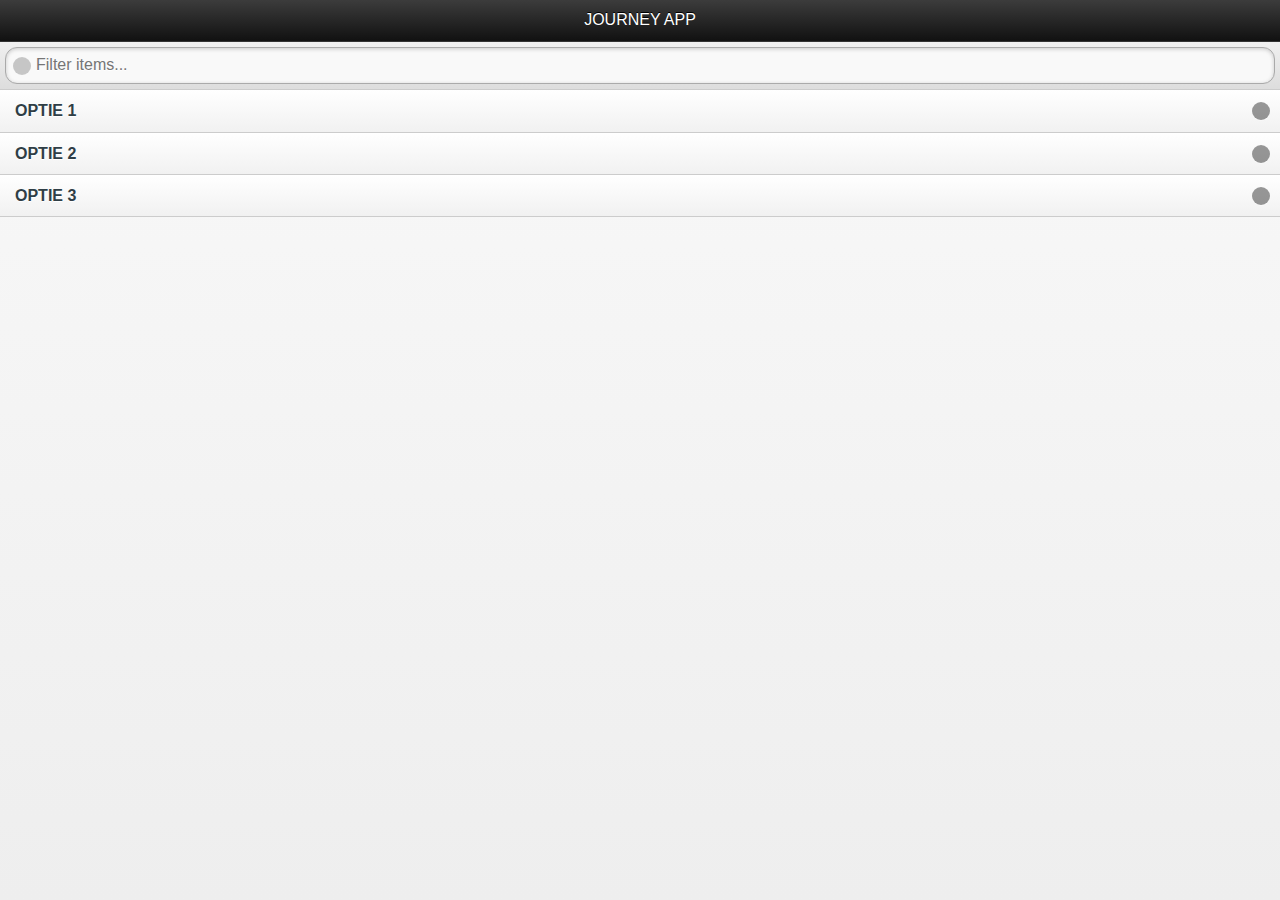
==== platforms/ios/www/index.html @ 6d788921 "Base structure" ====
<!DOCTYPE html>
<html>
    <head>
    	<script src="js/usergrid.js" type="text/javascript"></script>
        <meta charset="utf-8" />
        <meta name="format-detection" content="telephone=no" />
        <meta name="viewport" content="width=device-width, initial-scale=1">
        <link rel="stylesheet" type="text/css" href="css/index.css" />
        <link rel="stylesheet" href="css/jquerymobile.css" />


        <title>Hello World</title>
    </head>
    <body>
        <div id="reposHome" data-role="page">
            <div class="header" data-role="header" data-position="fixed">
                <h1>Journey App</h1>
            </div>
            <div data-role="content">
                <ul id="allRepos" data-role="listview"  data-filter="true">
                    <li><a href="#">Optie 1</a></li>
                    <li><a href="#">Optie 2</a></li>
                    <li><a href="#">Optie 3</a></li>
                </ul>
            </div>
        </div>
        <script src="js/jquery-1.8.3.min.js"></script>
        <script src="js/jquery.mobile-1.3.0.min.js"></script>
        <script type="text/javascript" src="phonegap.js"></script>
        
    </body>
</html>
---- platforms/ios/www/css/index.css ----
/*
 * Licensed to the Apache Software Foundation (ASF) under one
 * or more contributor license agreements.  See the NOTICE file
 * distributed with this work for additional information
 * regarding copyright ownership.  The ASF licenses this file
 * to you under the Apache License, Version 2.0 (the
 * "License"); you may not use this file except in compliance
 * with the License.  You may obtain a copy of the License at
 *
 * http://www.apache.org/licenses/LICENSE-2.0
 *
 * Unless required by applicable law or agreed to in writing,
 * software distributed under the License is distributed on an
 * "AS IS" BASIS, WITHOUT WARRANTIES OR CONDITIONS OF ANY
 * KIND, either express or implied.  See the License for the
 * specific language governing permissions and limitations
 * under the License.
 */
* {
    -webkit-tap-highlight-color: rgba(0,0,0,0); /* make transparent link selection, adjust last value opacity 0 to 1.0 */
}

body {
    -webkit-touch-callout: none;                /* prevent callout to copy image, etc when tap to hold */
    -webkit-text-size-adjust: none;             /* prevent webkit from resizing text to fit */
    -webkit-user-select: none;                  /* prevent copy paste, to allow, change 'none' to 'text' */
    background-color:#E4E4E4;
    background-image:linear-gradient(top, #A7A7A7 0%, #E4E4E4 51%);
    background-image:-webkit-linear-gradient(top, #A7A7A7 0%, #E4E4E4 51%);
    background-image:-ms-linear-gradient(top, #A7A7A7 0%, #E4E4E4 51%);
    background-image:-webkit-gradient(
        linear,
        left top,
        left bottom,
        color-stop(0, #A7A7A7),
        color-stop(0.51, #E4E4E4)
    );
    background-attachment:fixed;
    font-family:'HelveticaNeue-Light', 'HelveticaNeue', Helvetica, Arial, sans-serif;
    font-size:12px;
    height:100%;
    margin:0px;
    padding:0px;
    text-transform:uppercase;
    width:100%;
}

/* Portrait layout (default) */
.app {
    background:url(../img/logo.png) no-repeat center top; /* 170px x 200px */
    position:absolute;             /* position in the center of the screen */
    left:50%;
    top:50%;
    height:50px;                   /* text area height */
    width:225px;                   /* text area width */
    text-align:center;
    padding:180px 0px 0px 0px;     /* image height is 200px (bottom 20px are overlapped with text) */
    margin:-115px 0px 0px -112px;  /* offset vertical: half of image height and text area height */
                                   /* offset horizontal: half of text area width */
}

/* Landscape layout (with min-width) */
@media screen and (min-aspect-ratio: 1/1) and (min-width:400px) {
    .app {
        background-position:left center;
        padding:75px 0px 75px 170px;  /* padding-top + padding-bottom + text area = image height */
        margin:-90px 0px 0px -198px;  /* offset vertical: half of image height */
                                      /* offset horizontal: half of image width and text area width */
    }
}

h1 {
    font-size:24px;
    font-weight:normal;
    margin:0px;
    overflow:visible;
    padding:0px;
    text-align:center;
}

.event {
    border-radius:4px;
    -webkit-border-radius:4px;
    color:#FFFFFF;
    font-size:12px;
    margin:0px 30px;
    padding:2px 0px;
}

.event.listening {
    background-color:#333333;
    display:block;
}

.event.received {
    background-color:#4B946A;
    display:none;
}

@keyframes fade {
    from { opacity: 1.0; }
    50% { opacity: 0.4; }
    to { opacity: 1.0; }
}
 
@-webkit-keyframes fade {
    from { opacity: 1.0; }
    50% { opacity: 0.4; }
    to { opacity: 1.0; }
}
 
.blink {
    animation:fade 3000ms infinite;
    -webkit-animation:fade 3000ms infinite;
}

.header p {
    display:none;
}
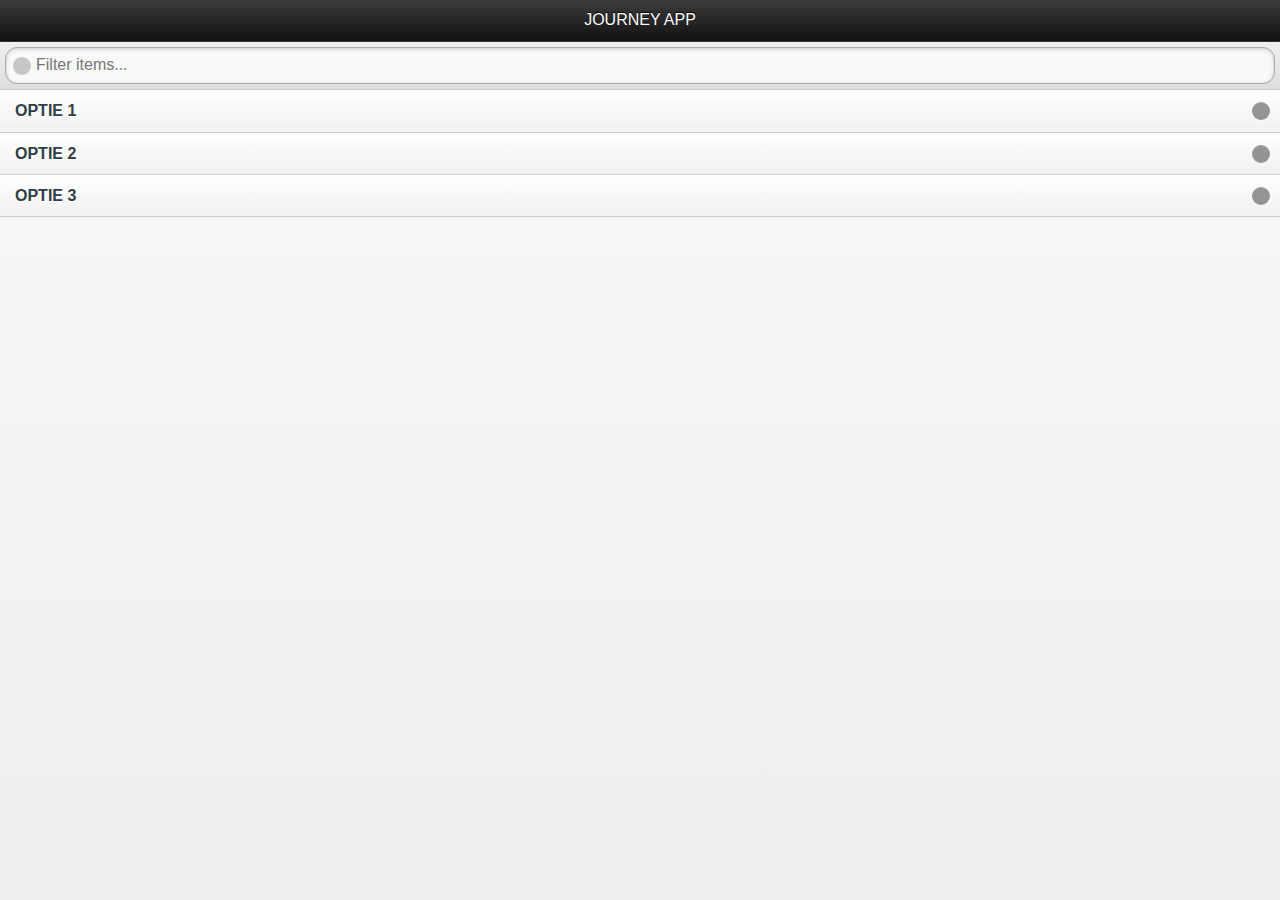
==== commit 97e1a0c3: "Location stuff" ====
--- a/platforms/ios/www/index.html
+++ b/platforms/ios/www/index.html
@@ -18,7 +18,7 @@
             </div>
             <div data-role="content">
                 <ul id="allRepos" data-role="listview"  data-filter="true">
-                    <li><a href="#">Optie 1</a></li>
+                    <li><a href="location.html">Optie 1</a></li>
                     <li><a href="#">Optie 2</a></li>
                     <li><a href="#">Optie 3</a></li>
                 </ul>
@@ -26,7 +26,10 @@
         </div>
         <script src="js/jquery-1.8.3.min.js"></script>
         <script src="js/jquery.mobile-1.3.0.min.js"></script>
-        <script type="text/javascript" src="phonegap.js"></script>
-        
+        <script type="text/javascript" src="cordova.js"></script>
+        <script type="text/javascript" src="js/index.js"></script>
+        <script type="text/javascript">
+            app.initialize();
+        </script>
     </body>
 </html>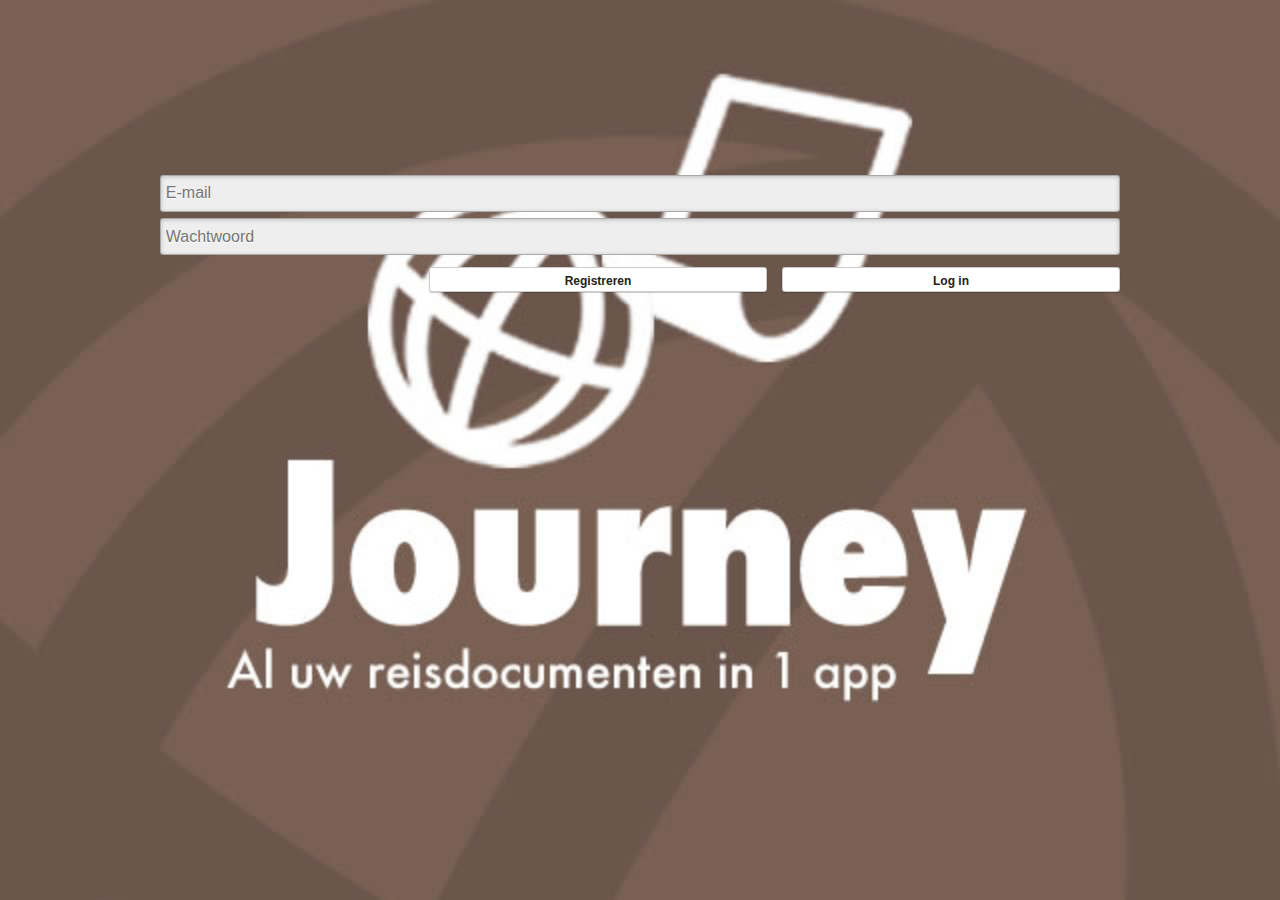
==== commit b22cb95f: "Login working" ====
--- a/platforms/ios/www/index.html
+++ b/platforms/ios/www/index.html
@@ -1,30 +1,28 @@
 <!DOCTYPE html>
 <html>
     <head>
-    	<script src="js/usergrid.js" type="text/javascript"></script>
+        <script src="js/usergrid.js" type="text/javascript"></script>
         <meta charset="utf-8" />
         <meta name="format-detection" content="telephone=no" />
         <meta name="viewport" content="width=device-width, initial-scale=1">
         <link rel="stylesheet" type="text/css" href="css/index.css" />
         <link rel="stylesheet" href="css/jquerymobile.css" />
+        <link rel="stylesheet" href="css/jquery.mobile-1.3.1.css" />
+        <link rel="stylesheet" href="css/journeyapp.css" />
+        <title>Inloggen</title>
+    </head>
+    <body class="home">
+        <div id="reposHome" data-role="page">
+            <div class="login-home">
+                <input class="email-field" type="text" placeholder="E-mail">
+                <input class="password-field" type="password" placeholder="Wachtwoord" >
+                <a href="#" data-role="button" data-corners="true" data-shadow="true" data-iconshadow="true" data-wrapperels="span" data-theme="c" class="ui-btn ui-shadow ui-btn-corner-all ui-btn-up-c inloggen"><span class="ui-btn-inner"><span class="ui-btn-text">Log in</span></span></a>
+                <a href="#" data-r ole="button" data-corners="true" data-shadow="true" data-iconshadow="true" data-wrapperels="span" data-theme="c" class="ui-btn ui-shadow ui-btn-corner-all ui-btn-up-c"><span class="ui-btn-inner"><span class="ui-btn-text">Registreren</span></span></a>
+            </div>
 
-
-        <title>Hello World</title>
-    </head>
-    <body>
-        <div id="reposHome" data-role="page">
-            <div class="header" data-role="header" data-position="fixed">
-                <h1>Journey App</h1>
-            </div>
-            <div data-role="content">
-                <ul id="allRepos" data-role="listview"  data-filter="true">
-                    <li><a href="location.html">Optie 1</a></li>
-                    <li><a href="#">Optie 2</a></li>
-                    <li><a href="#">Optie 3</a></li>
-                </ul>
-            </div>
         </div>
         <script src="js/jquery-1.8.3.min.js"></script>
+        <script src="js/inloggen.js"></script>
         <script src="js/jquery.mobile-1.3.0.min.js"></script>
         <script type="text/javascript" src="cordova.js"></script>
         <script type="text/javascript" src="js/index.js"></script>
--- a/platforms/ios/www/css/index.css
+++ b/platforms/ios/www/css/index.css
@@ -41,7 +41,6 @@
     height:100%;
     margin:0px;
     padding:0px;
-    text-transform:uppercase;
     width:100%;
 }
 
--- a/platforms/ios/www/css/journeyapp.css
+++ b/platforms/ios/www/css/journeyapp.css
@@ -0,0 +1,29 @@
+.inline-block {
+	display:block;
+}
+
+body.home #reposHome{
+	background:url(../img/home-bg.jpg) no-repeat;
+	background-size:100%;
+}
+
+.login-home a {
+	width:35%;
+	float:right;
+	margin-left:15px;
+	display:inline-block;
+}
+
+.login-home a .ui-btn-text {
+	font-size:12px;
+}
+
+.login-home a .ui-btn-inner {
+	padding: 2px 5px;
+}
+
+.login-home {
+	width:75%;
+	display:block;
+	margin:175px auto 0;
+}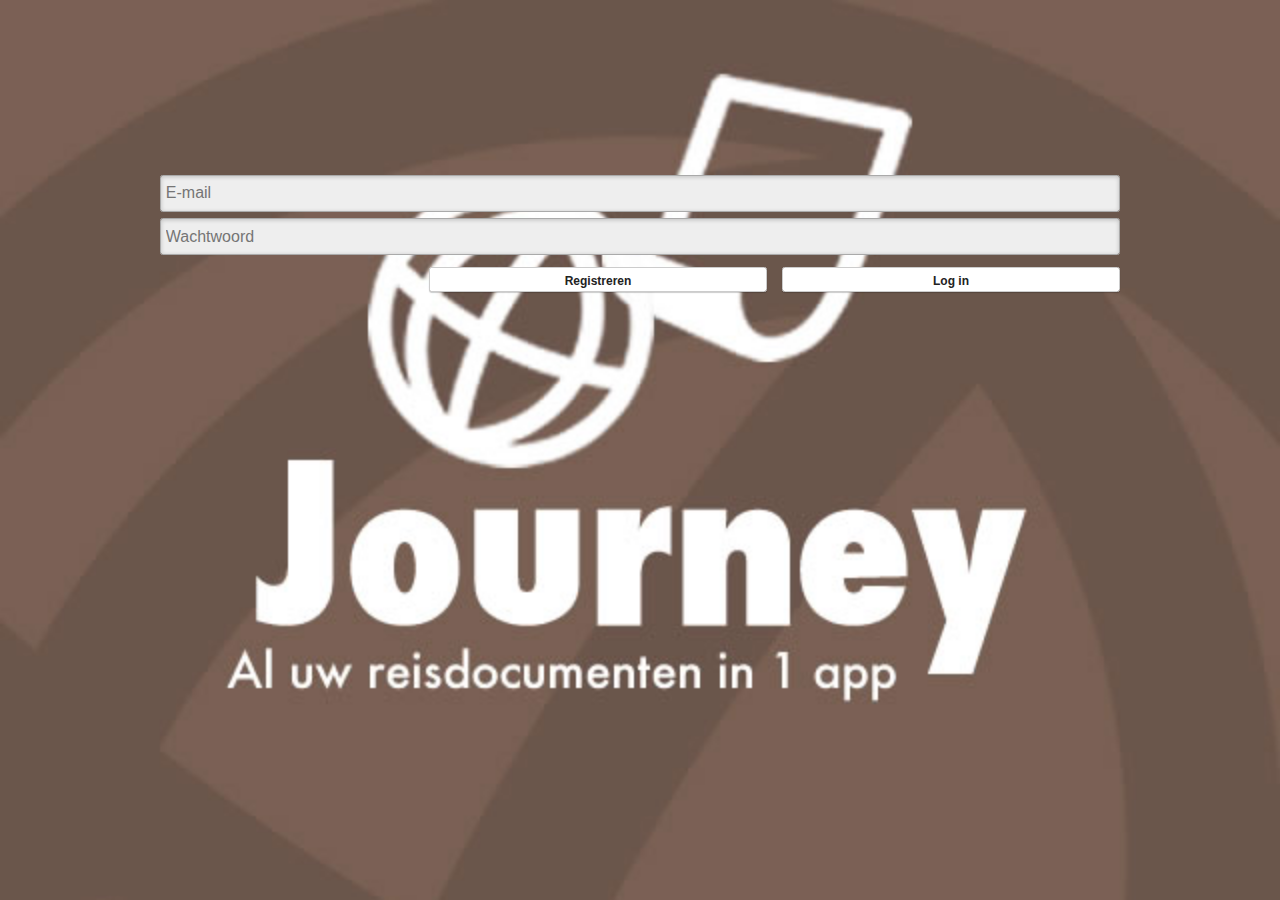
==== commit a8db6704: "new build" ====
--- a/platforms/ios/www/index.html
+++ b/platforms/ios/www/index.html
@@ -6,21 +6,64 @@
         <meta name="format-detection" content="telephone=no" />
         <meta name="viewport" content="width=device-width, initial-scale=1">
         <link rel="stylesheet" type="text/css" href="css/index.css" />
-        <link rel="stylesheet" href="css/jquerymobile.css" />
         <link rel="stylesheet" href="css/jquery.mobile-1.3.1.css" />
         <link rel="stylesheet" href="css/journeyapp.css" />
         <title>Inloggen</title>
     </head>
-    <body class="home">
-        <div id="reposHome" data-role="page">
+    <body>
+        <div id="login" data-role="page">
             <div class="login-home">
-                <input class="email-field" type="text" placeholder="E-mail">
+                <input class="email-field" type="email" placeholder="E-mail">
                 <input class="password-field" type="password" placeholder="Wachtwoord" >
                 <a href="#" data-role="button" data-corners="true" data-shadow="true" data-iconshadow="true" data-wrapperels="span" data-theme="c" class="ui-btn ui-shadow ui-btn-corner-all ui-btn-up-c inloggen"><span class="ui-btn-inner"><span class="ui-btn-text">Log in</span></span></a>
                 <a href="#" data-r ole="button" data-corners="true" data-shadow="true" data-iconshadow="true" data-wrapperels="span" data-theme="c" class="ui-btn ui-shadow ui-btn-corner-all ui-btn-up-c"><span class="ui-btn-inner"><span class="ui-btn-text">Registreren</span></span></a>
             </div>
 
         </div>
+
+        <div id="home" data-role="page">
+
+            <div data-role="header" data-position="fixed" class="ui-header ui-bar-a ui-header-fixed slidedown ui-fixed-hidden" role="banner">
+                <h1 class="ui-title" role="heading" aria-level="1">Home</h1>
+                <img class="right profile" src="img/profiel.jpg" alt="">
+            </div>
+
+<!--             <ul data-role="listview" data-inset="false" class="ui-listview ui-listview-inset ui-corner-all ui-shadow">
+                <li data-corners="false" data-shadow="false" data-iconshadow="true" data-wrapperels="div" data-icon="arrow-r" data-iconpos="right" data-theme="c" class="ui-btn ui-btn-icon-right ui-li-has-arrow ui-li ui-btn-up-c"><div class="ui-btn-inner ui-li"><div class="ui-btn-text"><a href="#" class="ui-link-inherit" style="padding-left:0">Griekenland</a></div>
+                    <p class="classification"><span class="bold">Huidig advies:</span> Extra waakzaam betrachten</p>
+                </div></li>
+            </ul> -->
+
+            
+                <a class="my-travels" data-role="button" href="#newjourney">Mijn Reizen <span class="plus-sign">+</span></a>
+            
+                <a class="my-documents" data-role="button" href="">Documenten <span class="plus-sign">+</span></a>
+            
+            
+                <a class="my-profile" data-role="button" href="">Profiel</a>
+
+            
+                <a class="my-tips" data-role="button" href="">Tips &amp; Tricks</a>
+
+        </div>
+
+        <div id="newjourney" data-role="page">
+            <div data-role="header" data-position="fixed" class="ui-header ui-bar-a ui-header-fixed slidedown ui-fixed-hidden" role="banner">
+                <a href="#" data-role="button" class="ui-btn-left ui-btn ui-shadow ui-btn-corner-all ui-btn-up-a" data-corners="true" data-shadow="true" data-iconshadow="true" data-wrapperels="span" data-theme="a"><span class="ui-btn-inner"><span class="ui-btn-text">Back</span></span></a>
+                <h1 class="ui-title" role="heading" aria-level="1">Home</h1>
+                <img class="right profile" src="img/profiel.jpg" alt="">
+            </div>
+
+            <div data-role="fieldcontain">
+                <select name="select-choice-c" id="select-choice-c">
+                    <option value="standard">Land van bestemming</option>
+                    <option value="Canada">Canada</option>
+                    <option value="India">India</option>
+                    <option value="Chersonisos">Chersonisos</option>
+              </select>
+            </div>
+        </div>
+
         <script src="js/jquery-1.8.3.min.js"></script>
         <script src="js/inloggen.js"></script>
         <script src="js/jquery.mobile-1.3.0.min.js"></script>
--- a/platforms/ios/www/css/journeyapp.css
+++ b/platforms/ios/www/css/journeyapp.css
@@ -2,7 +2,16 @@
 	display:block;
 }
 
-body.home #reposHome{
+.right {
+	float:right;
+}
+
+.bold {
+	font-weight:800;
+}
+
+
+#login{
 	background:url(../img/home-bg.jpg) no-repeat;
 	background-size:100%;
 }
@@ -26,4 +35,58 @@
 	width:75%;
 	display:block;
 	margin:175px auto 0;
-}+}
+
+
+/* HOME */
+.profile {
+	height:40px;
+	width:auto;
+	position:absolute;
+	top:0;
+	right:5px;
+}
+
+.no-collapse .ui-collapsible-content {
+	display:none;
+}
+
+.plus-sign {
+	float:right;
+	font-size:19px;
+}
+
+#home .ui-icon.ui-icon-plus.ui-icon-shadow {
+	display:none;
+}
+
+a.my-travels {
+	background:#fff url(../img/wereldbol.png) no-repeat 10px 5px;
+	background-size:10%;
+	padding-left:25px;
+}
+
+a.my-documents {
+	background:#fff url(../img/documenten_icon.png) no-repeat 10px 5px;
+	background-size:10%;
+	padding-left:25px;
+}
+
+a.my-tips {
+	background:#fff url(../img/tips_and_tricks_icon.png) no-repeat 10px 5px;
+	background-size:10%;
+	padding-left:25px;
+}
+
+a.my-profile {
+	background:#fff url(../img/profiel_icon.png) no-repeat 10px 5px;
+	background-size:10%;
+	padding-left:25px;
+}
+
+#home .ui-btn-inner {
+	text-align:left;
+	margin-left:20px;
+}
+
+/* new journey*/